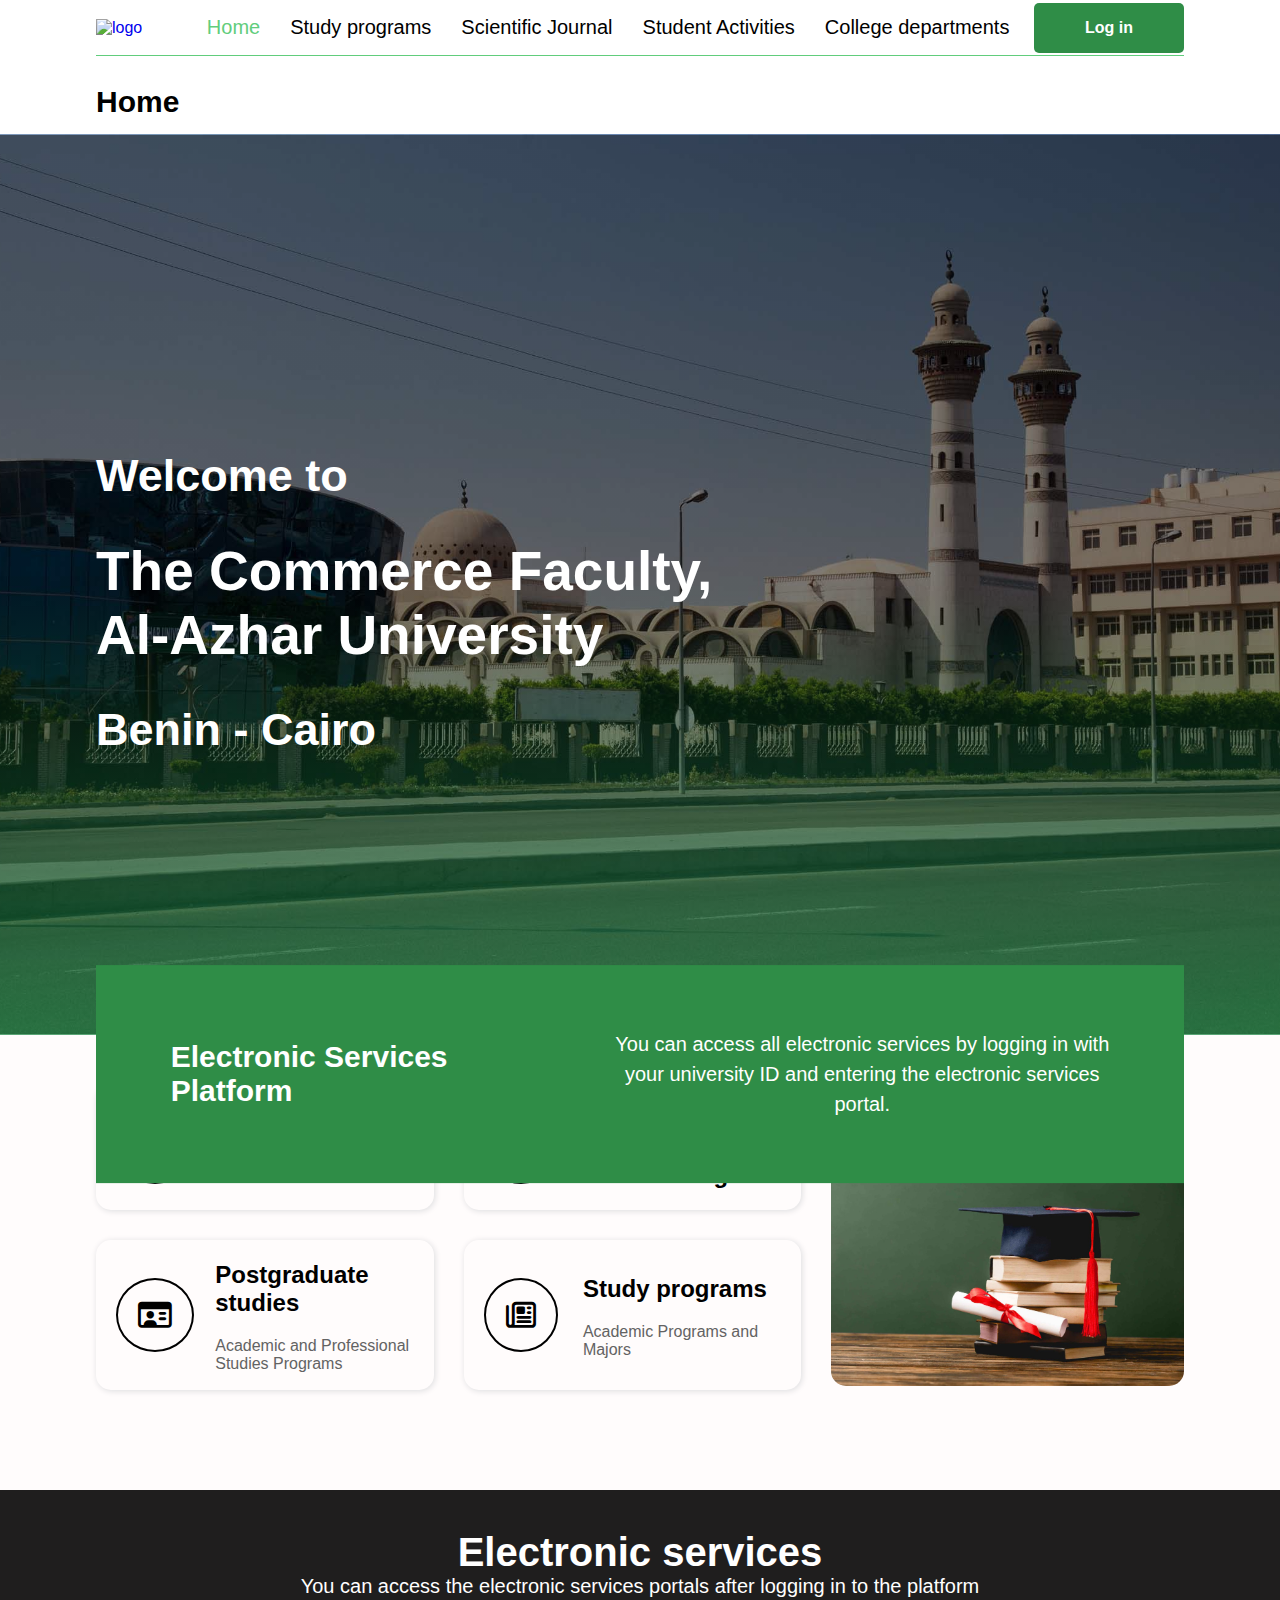
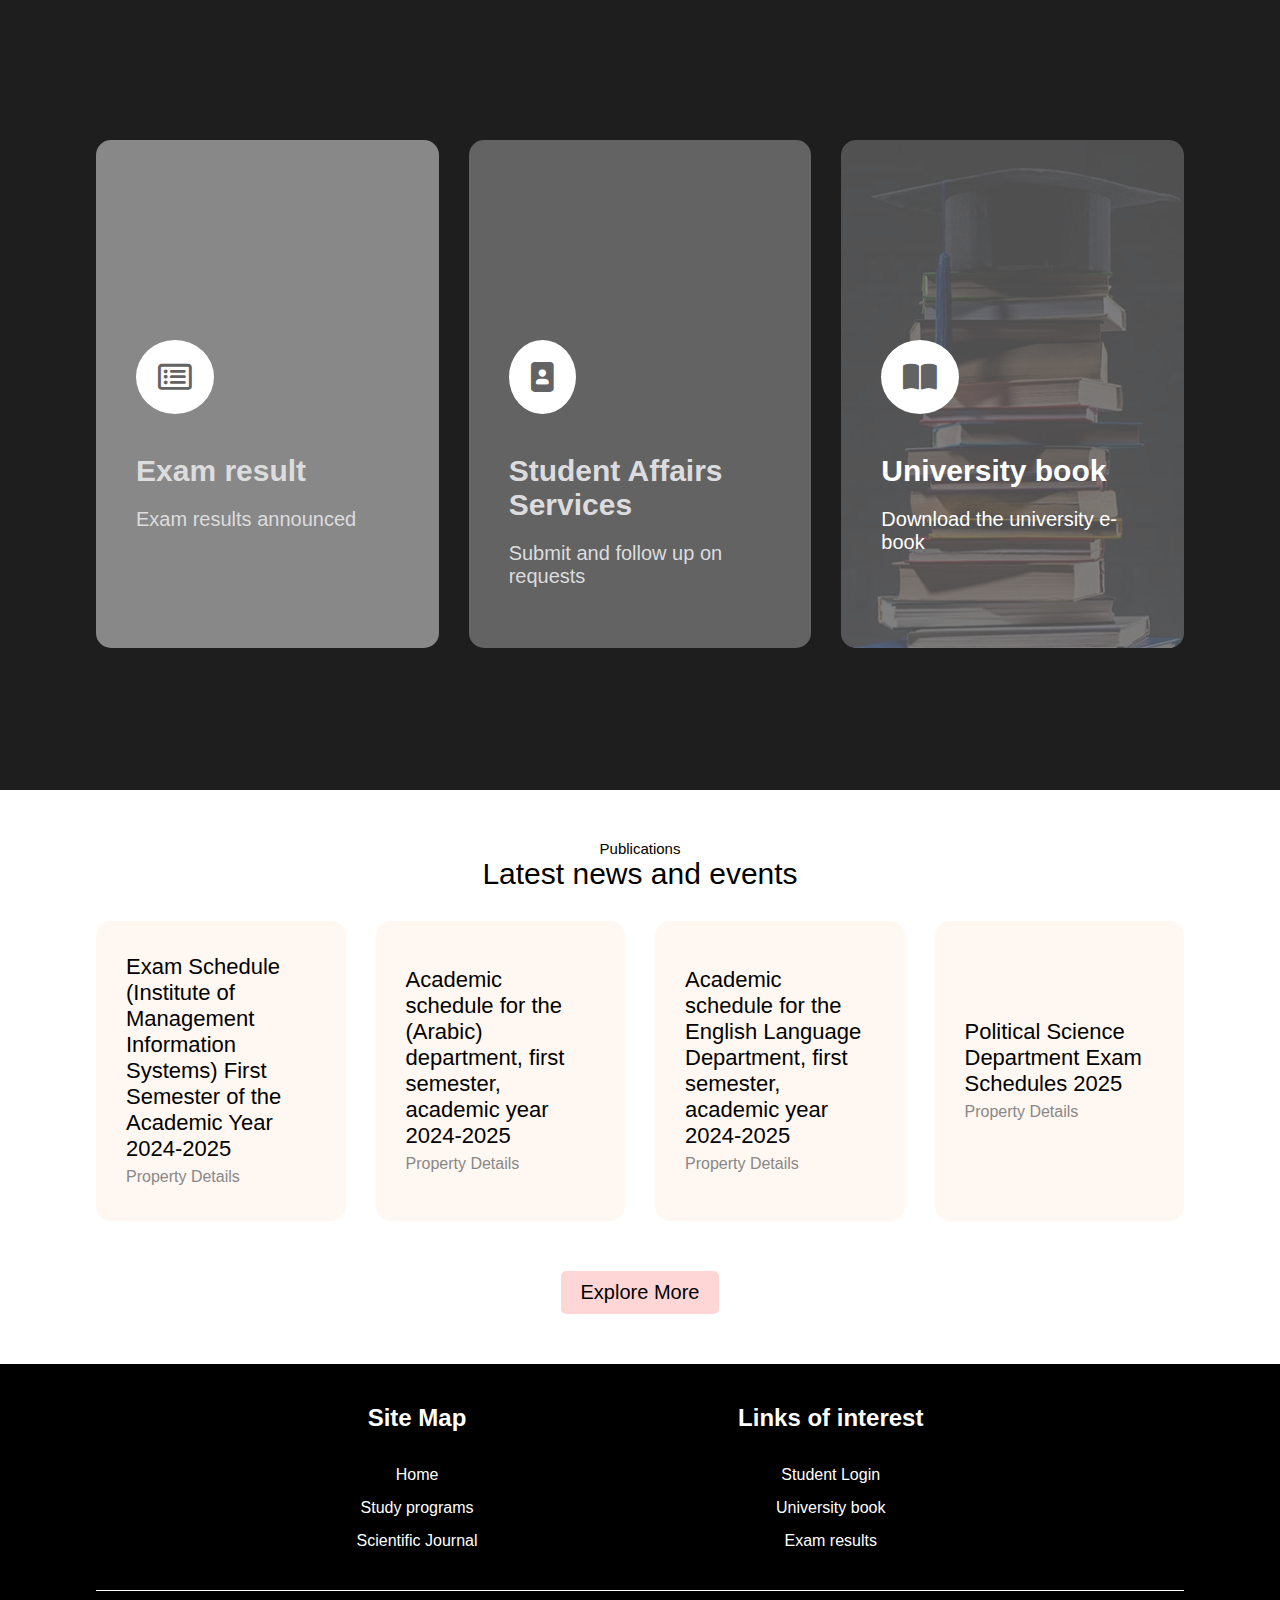
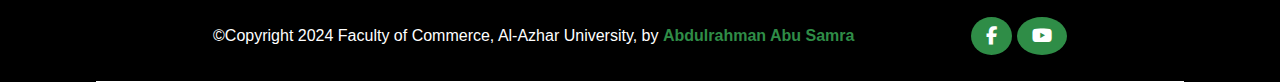
==== index.html @ 84f3041b "start" ====
<!DOCTYPE html>
<html lang="en">
<head>
    <meta charset="UTF-8">
    <meta name="viewport" content="width=device-width, initial-scale=1.0">
    <title >Faculty of Commerce</title>
    <link rel="stylesheet" href="css/style.css">
    <link rel="stylesheet" href="css/all.min.css">
<body>
    <header class="navbar">
        <div class="container">
            <a href="index.html"><img src="https://azharcom.com/wp-content/uploads/2024/09/azhar-logo-04.png" class="logo" alt="logo"></a>
            <ul class="list">
                <li><a href="index.html" class="active">Home</a></li>
                <li><a href="Study programs .html">Study programs</a></li>
                <li><a href="Scientific Journal .html">Scientific Journal</a></li>
                <li><a href="Student Activities .html">Student Activities</a></li>
                <li><a href="College departments .html">College departments</a></li>
            </ul>
            <a href="log in .html">
                <button>Log in</button>
            </a>
        </div>
    </header>
    <section class="section-1" id="section-1">
        <h2 class="title-section-1 container">
            Home
        </h2>
        <div class="image">
            <img src="image/S2.jpg" alt="photo" class="image-1">
        </div>
        <div class="overlay"></div>
        <div class="container">
            <div class="contact">
                <h2>Welcome to </h2>
                <h1>The Commerce Faculty, <br> Al-Azhar University</h1>
                <h2>Benin - Cairo</h2>
            </div>
            <div class="contact-bottom">
                <h2>Electronic Services Platform</h2>
                <p>You can access all electronic services by logging in with your university ID and entering the electronic services portal.</p>
            </div>
        </div>
    </section>
    <section class="section-2" id="section-2">
        <div class="container">
            <div class="cards">
                <div class="card">
                    <a href="Faculty members .html"><i class="fa-regular fa-keyboard"></i></a>
                    <div class="text-card">
                        <a href="Faculty members .html">
                            <h2>
                                Faculty members
                            </h2>
                        </a>
                        <p>
                            Faculty introduction
                        </p>
                    </div>
                </div>
                <div class="card">
                    <a href="the Dean of the College .html">
                        <i class="fa-solid fa-bars-progress"></i>
                    </a>
                    <div class="text-card">
                        <a href="the Dean of the College .html"><h2>Word from Prof. Dr./Dean <br> of the College</h2></a>
                    </div>
                </div>
                <div class="card">
                    <a href="">
                        <i class="fa-regular fa-id-card"></i>
                    </a>
                    <div class="text-card">
                        <a href=""><h2>Postgraduate studies</h2></a>
                        <p>Academic and Professional Studies Programs</p>
                    </div>
                </div>
                <div class="card">
                    <a href="Study programs .html">
                        <i class="fa-regular fa-newspaper"></i>
                    </a>
                    <div class="text-card">
                        <a href="Study programs .html"><h2>Study programs</h2></a>
                        <p>Academic Programs and Majors</p>
                    </div>
                </div>
            </div>
            <div class="text-img-section-2">
                <h2>College introduction</h2>
                <img src="/image/صورة في الصفحة الرئيسية.jpg" alt="">
            </div>
        </div>
    </section>
    <!-- start section 3 -->
    <section class="section-3" id="section-3">
        <div class="title-section-3">
            <h2>
                Electronic services
            </h2>
            <p>You can access the electronic services portals after logging in to the platform</p>
        </div>
        <div class="container">
            <div class="cards">
                <div class="card">
                    <a href=""><i class="fa-regular fa-rectangle-list"></i></a>
                    <a href="">
                        <h2>
                            Exam result
                        </h2>
                    </a>
                    <p>Exam results announced</p>
                </div>
                <div class="card">
                    <a href=""><i class="fa-solid fa-image-portrait"></i></a>
                    <a href="">
                        <h2>
                            Student Affairs Services
                        </h2>
                    </a>
                    <p>Submit and follow up on requests</p>
                </div>
                <div class="card">
                    <a href=""><i class="fa-solid fa-book-open"></i></a>
                    <a href="">
                        <h2>
                            University book
                        </h2>
                    </a>
                    <p>
                        Download the university e-book
                    </p>
                    <div class="img-over">
                        <img src="image/book.jpg" alt="photo">
                    </div>
                    <div class="overlay"></div>
                </div>
            </div>
        </div>
    </section>
    <!-- end section 3 -->
    <!-- start section 4 -->
    <section class="section-4" id="section-4">
        <div class="title-section-4">
            <p>Publications</p>
            <h2>
                Latest news and events
            </h2>
        </div>
        <div class="container">
            <div class="cards">
                <div class="card">
                    <a href="">
                        <p>
                            Exam Schedule (Institute of Management Information Systems) First Semester of the Academic Year 2024-2025 <br>
                            <span>
                                Property Details
                            </span>
                        </p>
                    </a>
                </div>
                <div class="card">
                    <a href="">
                        <p>
                            Academic schedule for the (Arabic) department, first semester, academic year 2024-2025 <br>
                            <span>
                                Property Details
                            </span>
                        </p>
                    </a>
                </div>
                <div class="card">
                    <a href="">
                        <p>
                            Academic schedule for the English Language Department, first semester, academic year 2024-2025 <br>
                            <span>
                                Property Details
                            </span>
                        </p>
                    </a>
                </div>
                <div class="card">
                    <a href="">
                        <p>
                            Political Science Department Exam Schedules 2025 <br>
                            <span>
                                Property Details
                            </span>
                        </p>
                    </a>
                </div>
            </div>
        </div>
        <a href="">
            <button>
                Explore More
            </button>
        </a>
    </section>
    <!-- end section 4 -->
     <!-- footer -->
      <footer>
        <div class="container">
            <div class="footer-up">
                <div class="Site-Map">
                    <h2>
                        Site Map
                    </h2>
                    <a href="#">Home</a>
                    <a href="#">Study programs</a>
                    <a href="#">Scientific Journal</a>
                </div>
                <div class="Links">
                    <h2>
                        Links of interest
                    </h2>
                    <a href="">Student Login</a>
                    <a href="">University book</a>
                    <a href="">Exam results</a>
                </div>
            </div>
            <div class="footer-dawn">
                <p>
                    ©Copyright 2024 Faculty of Commerce, Al-Azhar University, by <a href="" class="portfolio">Abdulrahman Abu Samra</a>
                </p>
                <div class="icon">
                    <a href=""><i class="fa-brands fa-facebook-f"></i></i></a>
                    <a href=""><i class="fa-brands fa-youtube"></i></a>
                </div>
            </div>
        </div>
     <!-- footer -->
    <script src="../javascript/script.js"></script>
</body>
</html>
---- css/style.css ----
@import url("https://fonts.googleapis.com/css2?family=Cairo:wght@200..1000&family=Lobster&family=Roboto:ital,wght@0,100;0,300;0,400;0,500;0,700;0,900;1,100;1,300;1,400;1,500;1,700;1,900&display=swap");
* {
  -webkit-box-sizing: border-box;
  -moz-box-sizing: border-box;
  box-sizing: border-box;
}
:root {
  --main-green: #2f8d47;
  --light-green: #61cd7c;
  --hover-button: #011640;
  --black: #000000;
  --dark-gray: rgb(99, 99, 99);
  --gray: #888888;
  --light-gray: #dcdcde;
  --background-card: #fff7f1;
  --white: #ffffff;
  --main-button: #ffd6d6;
}
html {
  scroll-behavior: smooth;
}
body {
  font-family: Arial, sans-serif;
  margin: 0px;
}
ul {
  list-style: none;
}
a {
  text-decoration: none;
}
button {
  cursor: pointer;
}
.section-top {
  margin-top: 100px;
}
.container {
  width: 85%;
  margin: auto;
}
/* start navbar */
.navbar {
  background-color: var(--white);
  z-index: 10;
  position: fixed;
  top: 0px;
  width: 100%;
  align-content: center;
}
.navbar .container {
  display: flex;
  justify-content: space-between;
  align-items: center;
  border-bottom: 1px solid var(--light-green);
}
.navbar .logo {
  width: 100%;
}
.navbar .container .list {
  display: flex;
}
.navbar .container .list li {
  font-size: 20px;
  align-items: center;
}
.navbar .container .list li .active,
.navbar .container .list li a:hover {
  color: var(--light-green);
}
.navbar .container .list li a {
  color: var(--black);
  padding: 15px;
  transition: 0.4s ease;
}
.navbar button {
  background-color: var(--main-green);
  color: var(--white);
  font-size: 16px;
  font-weight: bold;
  width: 150px;
  height: 50px;
  border-radius: 5px;
  border: 0px;
  transition: all 0.3s ease;
}
.navbar button:hover {
  background-color: var(--light-green);
}
/* end navbar */

/* start section-1 */
.section-1 {
  padding-top: 70px;
  width: 100%;
}
.section-1 .title-section-1 {
  padding: 15px 0px;
  font-size: 30px;
  position: relative;
}
.section-1 .image {
  width: 100%;
  height: 850px;
}
.section-1 img {
  width: 100%;
  /* height: 100%; */
  height: 100vh;
  object-fit: cover;
}
.section-1 .overlay {
  position: absolute;
  top: 0px;
  left: 0px;
  height: 100%;
  width: 100%;
  margin-top: 135px;
  background: linear-gradient(
    to bottom,
    rgba(0, 0, 0, 0.5) 50%,
    rgba(21, 128, 61, 0.7) 100%
  );
}
.section-1 .contact {
  position: absolute;
  top: 50%;
  color: var(--white);
}
.section-1 .contact h1 {
  font-size: 55px;
  font-weight: bold;
}
.section-1 .contact h2 {
  font-size: 45px;
  font-weight: bold;
  margin: 0px;
}
.section-1 .contact-bottom {
  display: flex;
  align-items: center;
  justify-content: space-around;
  position: absolute;
  bottom: 0px;
  transform: translateY(130%);
  width: 85%;
  margin: auto;
  padding: 50px;
  background-color: var(--main-green);
  color: var(--white);
}
.section-1 .contact-bottom h2 {
  font-size: 30px;
  font-weight: bold;
  width: 40%;
}
.section-1 .contact-bottom p {
  font-size: 20px;
  margin: 0px;
  line-height: 30px;
  text-align: justify;
  width: 50%;
  text-align: center;
}
/* end navbar */

/* start section-2 */
.section-2 {
  width: 100%;
  background-color: rgb(255, 252, 252);
}
.section-2 .container {
  padding: 100px 0px;
  display: grid;
  grid-template-columns: 2fr 1fr;
  gap: 30px;
}
.section-2 .cards {
  display: grid;
  grid-template-columns: 1fr 1fr;
  gap: 30px;
}
.section-2 .card {
  padding: 0px 20px;
  display: grid;
  grid-template-columns: 1fr 2fr;
  align-items: center;
  box-shadow: 1px 1px 6px var(--light-gray);
  border-radius: 15px;
}
.card i {
  font-size: 30px;
  color: var(--black);
  border: 2px solid var(--black);
  padding: 20px;
  border-radius: 100%;
  text-align: center;
  transition: all 0.3s ease;
}
.section-2 .card a {
  color: var(--black);
  transition: color 0.3s ease;
}
.section-2 .card a:hover,
.section-2 .card i:hover {
  color: var(--main-green);
}
.section-2 .card i:hover {
  border: 2px solid var(--main-green);
}
.section-2 .card p {
  color: var(--dark-gray);
}
.section-2 .text-img-section-2 {
  text-align: center;
}
.section-2 img {
  width: 100%;
  border-radius: 15px;
  object-fit: cover;
}
/* end section-2 */

/* start section-3 */
.section-3 {
  padding-top: 40px;
  height: 100vh;
  width: 100%;
  display: flex;
  flex-direction: column;
  align-items: center;
  background-color: rgb(31, 30, 30);
  text-align: center;
  color: var(--white);
}
.section-3 .title-section-3 h2 {
  font-size: 40px;
  font-weight: bold;
  margin: 0px;
}
.section-3 .title-section-3 p {
  font-size: 20px;
  margin: 0px;
}
.section-3 .container .cards {
  display: grid;
  grid-template-columns: 1fr 1fr 1fr;
  gap: 30px;
}
.section-3 .card {
  text-align: start;
  padding: 200px 40px 40px;
  border-radius: 15px;
}
.section-3 .card:first-child,
.section-3 .card:first-child a {
  background-color: var(--gray);
  color: var(--light-gray);
}
.section-3 .card:nth-child(2),
.section-3 .card:nth-child(2) a {
  background-color: var(--dark-gray);
  color: var(--light-gray);
}
.section-3 .card:last-child h2,
.section-3 .card:last-child i,
.section-3 .card:last-child p {
  position: relative;
  z-index: 3;
}
.section-3 .card:last-child {
  position: relative;
}
.section-3 .card .img-over {
  z-index: 1;
}
.section-3 .card:last-child img {
  width: 100%;
  height: 100%;
  object-fit: cover;
  border-radius: 15px;
  position: absolute;
  top: 0px;
  left: 0px;
}
.section-3 .overlay {
  position: absolute;
  top: 0px;
  left: 0px;
  height: 100%;
  width: 100%;
  background-color: rgba(99, 99, 99, 0.8);
  border-radius: 15px;
  z-index: 2;
}
.section-3 .card h2 {
  font-size: 30px;
  font-weight: bold;
  margin: 40px 0px 0px;
}
.section-3 .card p {
  font-size: 20px;
}
.section-3 .card i {
  background-color: var(--white);
  color: var(--dark-gray);
  border: 2px solid var(--white);
}
.section-3 .card a {
  color: var(--white);
}
/* end section-3 */
/* start section-4 */
.section-4 {
  height: auto;
  width: 100%;
  display: flex;
  flex-direction: column;
  align-items: center;
  background-color: var(--white);
  text-align: center;
  padding: 50px 0px;
}
.section-4 .title-section-4 h2 {
  font-size: 30px;
  font-weight: 100;
  margin: 0px 0px 30px 0px;
}
.section-4 .title-section-4 p {
  font-size: 15px;
  margin: 0px;
}
.section-4 .container .cards {
  display: grid;
  grid-template-columns: 1fr 1fr 1fr 1fr;
  gap: 30px;
}
.section-4 .card {
  display: flex;
  align-items: center;
  padding: 0px 30px;
  text-align: start;
  height: 300px;
  width: 100%;
  border-radius: 15px;
  background-color: var(--background-card);
  transition: all 0.3s ease;
}
.section-4 .card:hover {
  box-shadow: 1px 1px 20px rgba(92, 92, 92, 0.5);
}
.section-4 .container .cards .card p {
  color: black;
  font-size: 22px;
}
.section-4 .container .cards .card span {
  color: var(--gray);
  font-size: 16px;
}
.section-4 button {
  background-color: var(--main-button);
  color: var(--black);
  border: none;
  font-size: 20px;
  margin-top: 50px;
  padding: 10px 20px;
  border-radius: 5px;
  cursor: pointer;
  transition: all 0.5s ease;
}
.section-4 button:hover {
  background-color: var(--hover-button);
  color: var(--white);
}
/* end section-4 */

/* start footer */
footer {
  background-color: var(--black);
  width: 100%;
  height: auto;
}
footer .container {
  display: flex;
  flex-direction: column;
  align-items: center;
}
footer .container .footer-up {
  display: flex;
  justify-content: space-evenly;
  width: 100%;
  padding: 20px 0px 40px;
  border-bottom: 1px solid var(--white);
}
footer .container .footer-up .Site-Map,
footer .container .footer-up .Links {
  display: flex;
  gap: 15px;
  flex-direction: column;
  align-items: center;
  color: var(--white);
}
footer .container .footer-up .Site-Map a,
footer .container .footer-up .Links a {
  color: var(--white);
  transition: all 0.3s ease;
}
footer .container .footer-up .Site-Map a:hover,
footer .container .footer-up .Links a:hover {
  color: var(--light-green);
  scale: 1.1;
}
footer .container .footer-dawn {
  display: flex;
  justify-content: space-evenly;
  align-items: center;
  width: 100%;
  padding: 20px 0px 20px;
  border-bottom: 1px solid var(--white);
  color: var(--white);
}
footer .container .footer-dawn a {
  color: var(--white);
}
footer .container .footer-dawn i {
  background-color: var(--main-green);
  padding: 10px 15px;
  font-size: 18px;
  margin: 0px;
  border-radius: 100%;
  transition: all 0.3s ease;
}
footer .container .footer-dawn i:hover {
  background-color: var(--light-green);
  scale: 1.1;
}
footer .container .footer-dawn .portfolio {
  color: var(--main-green);
  font-weight: bold;
}
footer .container .footer-dawn .portfolio:hover {
  color: var(--light-green);
}
/* end footer */

/* Study programs */
.Study-programs {
  margin-top: 100px;
}
.Study-programs .container h1{
  font-size: 45px;
}
.Study-programs .container h2{
  font-size: 35px;
}
.Study-programs .program {
  margin-bottom: 10px;
  border: 1px solid #ddd;
  border-radius: 4px;
  transition: all 0.3s ease;
}
.Study-programs .program-header {
  display: flex;
  justify-content: space-between;
  align-items: center;
  padding: 15px;
  cursor: pointer;
  background-color: #f9f9f9;
}
.Study-programs .program-header:hover {
  background-color: #f0f0f0;
}
.Study-programs .program-header h3 {
  margin: 0;
  color: #000;
  font-size: 16px;
  transition: color 0.3s ease;
}
.Study-programs .program-header.active h3 {
  color: #2e7d32;
}
.Study-programs .toggle-icon {
  font-size: 20px;
  color: #666;
}
.Study-programs .program-content {
  display: none;
  padding: 15px;
  border-top: 1px solid #ddd;
}
.Study-programs .program-content.show {
  display: block;
}
.Study-programs ul {
  list-style-type: none;
  padding: 0;
  margin: 0;
}
.Study-programs li {
  padding: 5px 0;
  margin-left: 5px;
  color: #666;
  list-style:disc;
}
.Study-programs p {
  margin: 0 0 10px 0;
  color: #666;
}
/* Student Activities */

/* Scientific Journal */
.Scientific-Journal .container{
  display: flex;
  flex-direction: column;
  align-items: start;
  justify-content: center;
  height: auto;
  margin-top: 100px;
}
.Scientific-Journal .container h1 {
  font-size: 40px;
  font-weight: bold;
  margin: 0px;
}
.Scientific-Journal .container h3 {
  font-size: 35px;
  font-weight: bold;
  margin: 20px 0px;
}
.Scientific-Journal .container p {
  font-size: 20px;
  text-indent: 30px;
  line-height: 30px;
}
.Scientific-Journal .container img {
  width: 50%;
  height: auto;
  margin: 20px auto;
  object-fit: cover;
}
/* Scientific Journal */

/* Student Actives and College departments */
.Student-Actives {
  margin-top: 100px;
}
.Student-Actives h1 {
  text-align: start;
  color: #2c3e50;
  margin-bottom: 30px;
  font-size: 45px;
}
.Student-Actives .subtitle {
  text-align: center;
  color: #666;
  margin-bottom: 20px;
}
.Student-Actives table {
  width: 100%;
  border-collapse: collapse;
  background-color: white;
  box-shadow: 0 1px 3px rgba(0, 0, 0, 0.1);
  margin-bottom: 20px;
}
.Student-Actives th, td {
  padding: 15px;
  text-align:start;
  border: 1px solid #909090;
}
.Student-Activities th {
  color: white;
  font-weight: 600;
}
.Student-Activities tr:nth-child(even) {
  background-color: #f9f9f9;
}
.Student-Activities tr:hover {
  background-color: #f5f5f5;
}
@media (max-width: 768px) {
  .Student-Activities table {
    display: block;
    overflow-x: auto;
  }
  .Student-Activities th, td {
    padding: 0.5rem;
    font-size: 0.9rem;
  }
  .Student-Activities h1 {
    font-size: 20px;
  }
}
.light-gray {
  background-color: #efefef;
}
.College-departments p {
  color: var(--dark-gray);
}
/* Student Actives and College departments */

/* log in */
.login {
  width: 100%;
  height: auto;
}
.login .container {
  display: flex;
  flex-direction: column;
  align-items: center;
  justify-content: center;
  height: 100vh;
}
.login .form-container {
  margin: 50px auto 0px;
  width: 50%;
  height: 80%;
  transform-style: preserve-3d;
  transition: transform 0.8s;
}
.login-form,
.signup-form,
.forgot-form {
  position: absolute;
  display: flex;
  flex-direction: column;
  align-items: center;
  justify-content: center;
  width: 100%;
  height: 100%;
  /* padding: 40px; */
  background: white;
  border-radius: 10px;
  box-shadow: 0 0 20px rgba(0, 0, 0, 0.1);
  backface-visibility: hidden;
}
.login .signup-form {
  transform: rotateY(180deg);
  /* overflow-y: auto; */
}
.login .forgot-form {
  transform: rotateY(-180deg);
}
.login  .form-container.flip-signup {
  transform: rotateY(180deg);
}
.login .form-container.flip-forgot {
  transform: rotateY(-180deg);
}
.login h2 {
  text-align: center;
  margin-bottom: 30px;
  color: var(--black);
}
.login .form-group {
  width: 100%;
  margin-bottom: 20px;
  position: relative;
}
.login label {
  display: block;
  margin-bottom: 8px;
  color: var(--gray);
  font-size: 14px;
}
.login input {
  width: 100%;
  padding: 12px;
  border: 1px solid #ddd;
  border-radius: 5px;
  font-size: 14px;
  transition: border-color 0.3s;
}
.login input:focus {
  border-color: var(--light-green);
  outline: none;
}
.login button {
  width: 100%;
  padding: 12px;
  background: var(--main-green);
  color: white;
  border: none;
  border-radius: 5px;
  cursor: pointer;
  font-size: 16px;
  transition: background 0.3s;
}
.login button:hover {
  background: var(--light-green);
}
.login .links {
  margin-top: 20px;
  text-align: center;
}
.login .links a {
  color: var(--main-green);
  text-decoration: none;
  margin: 0 10px;
  font-size: 14px;
}
.login .links a:hover {
  text-decoration: underline;
  color: var(--light-green);
}
/* log in */

/* the Dean of the College */
.the-Dean-of-the-College h1 {
  font-size: 40px;
  font-weight: bold;
  margin-bottom: 30px;
}
.the-Dean-of-the-College p {
  color: var(--gray);
  font-size: 18px;
  line-height: 25px;
  word-spacing: 3px;
}
/* the Dean of the College */

/* Faculty-Members */
.Faculty-Members .table-section {
  background-color: white;
  padding: 20px;
  border-radius: 8px;
  box-shadow: 0 2px 4px rgba(0, 0, 0, 0.1);
  margin-bottom: 40px;
}
.Faculty-Members h1 {
  color: #333;
  text-align: start;
  margin-bottom: 10px;
  font-size: 35px;
}
.Faculty-Members h2 {
  color: #666;
  text-align: start;
  font-size: 1.2em;
  margin-bottom: 20px;
}
.Faculty-Members h3 {
  color: #444;
  margin-bottom: 15px;
}
.Faculty-Members .description {
  color: #666;
  line-height: 1.6;
  margin-bottom: 20px;
  text-align: justify;
}
.Faculty-Members table {
  width: 100%;
  border-collapse: collapse;
  margin-top: 20px;
}
.Faculty-Members th, td {
  padding: 12px;
  text-align: left;
  border: 1px solid #ddd;
}
.Faculty-Members th {
  background-color: #f8f8f8;
  font-weight: bold;
  color: #333;
}
.Faculty-Members tr:nth-child(even) {
  background-color: #f9f9f9;
}
.Faculty-Members tr:hover {
  background-color: #f5f5f5;
}
/* Faculty-Members */
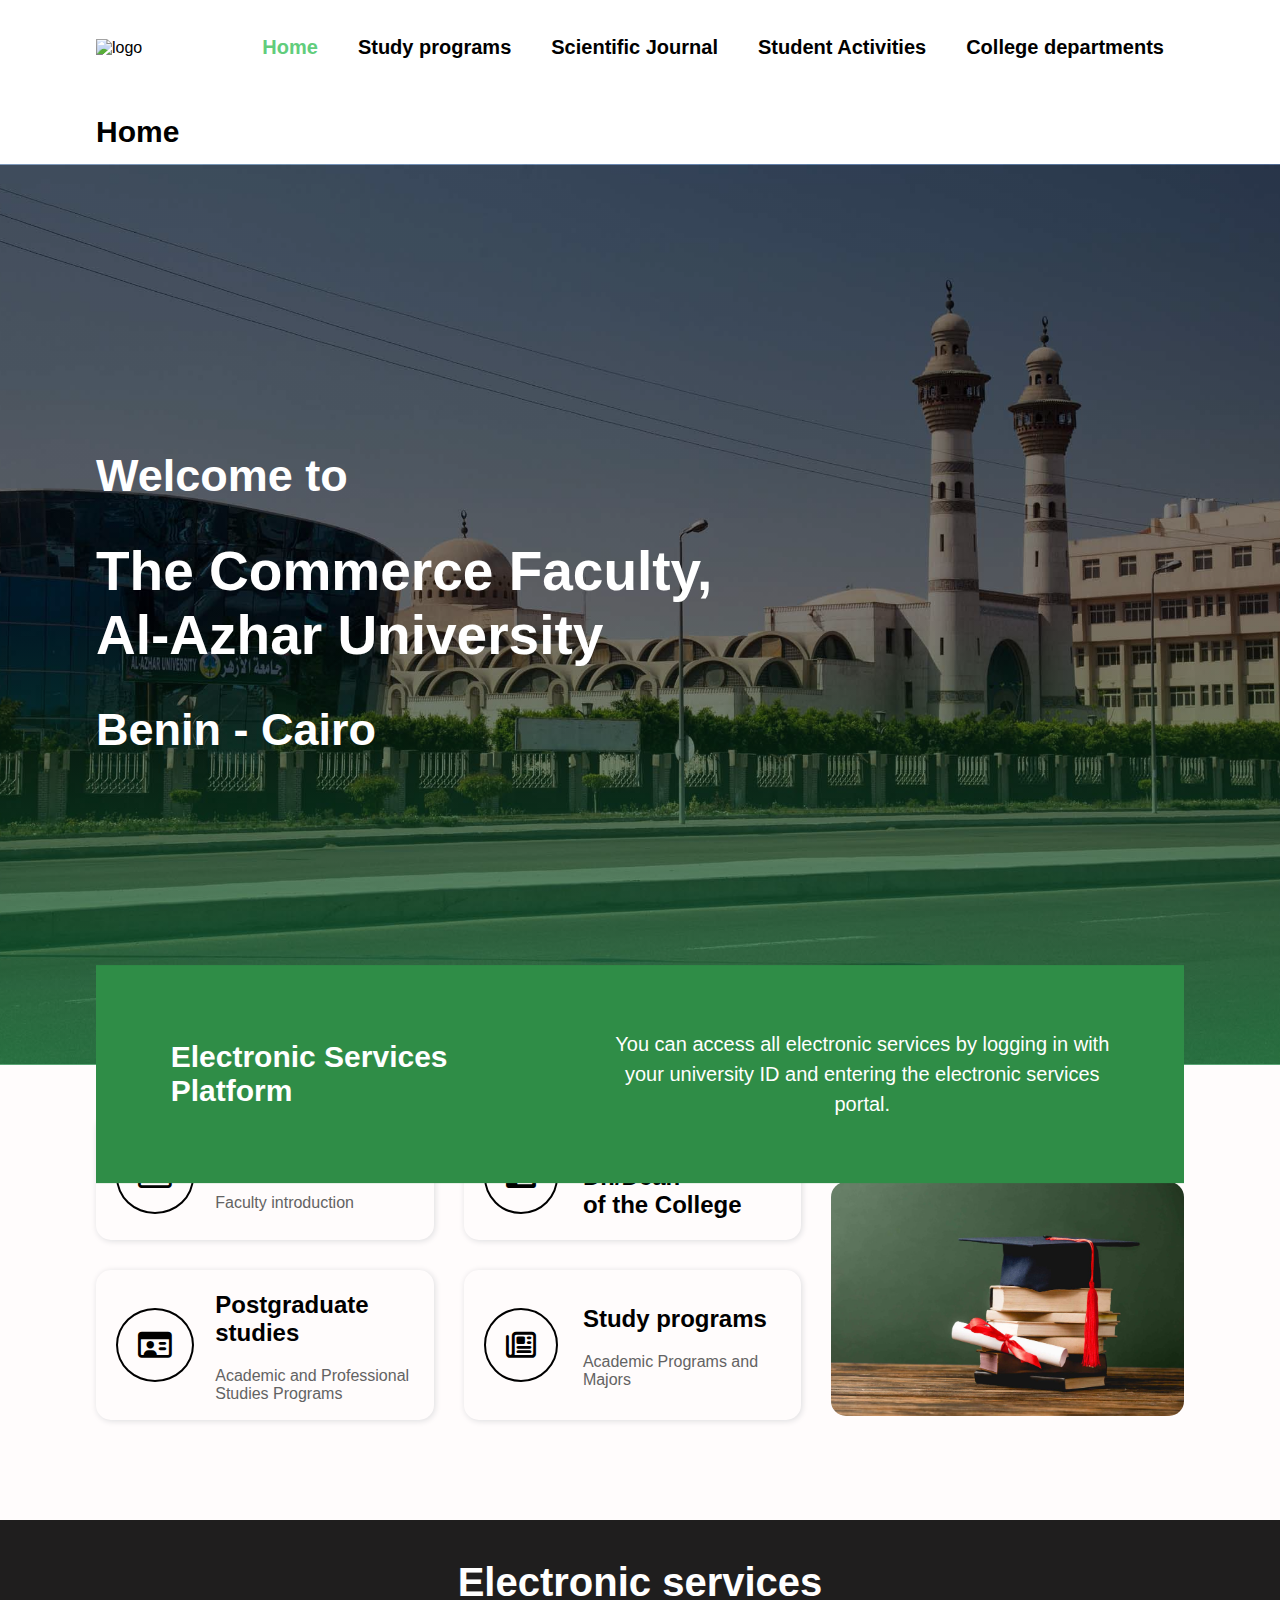
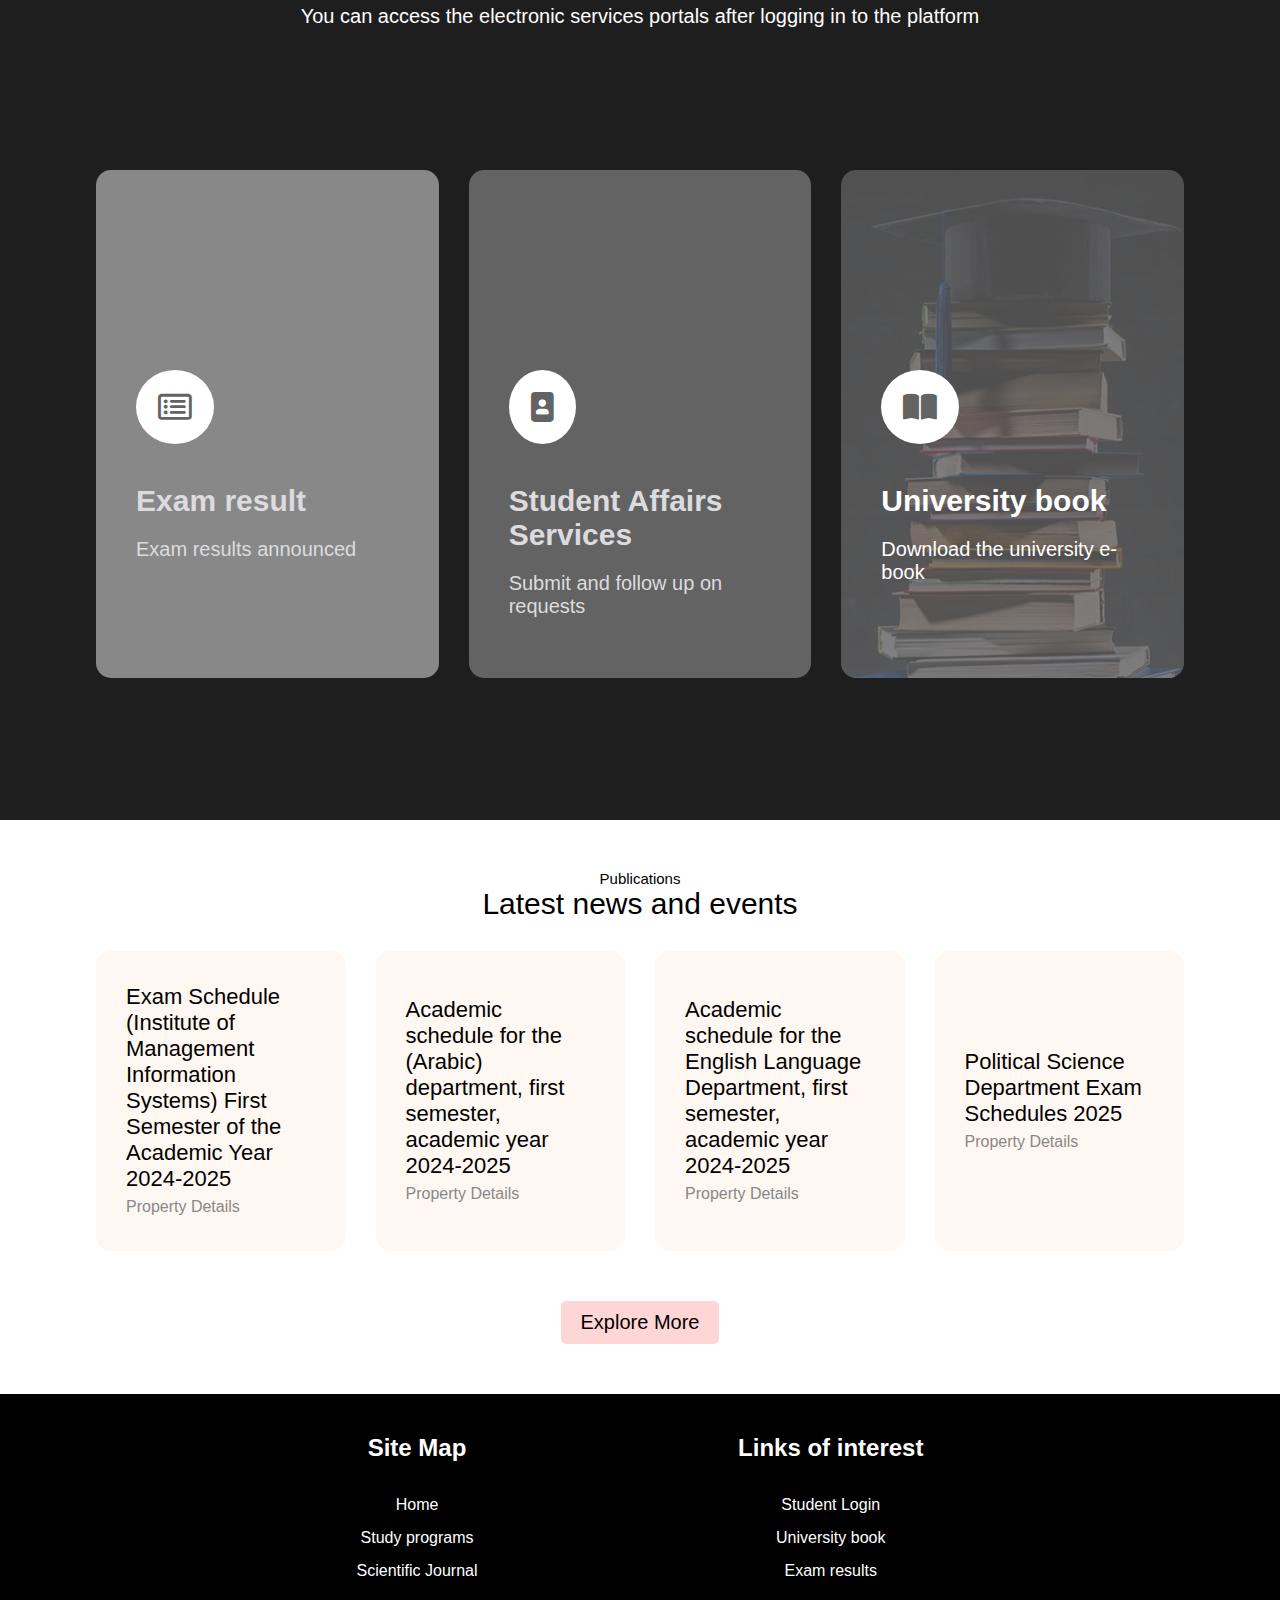
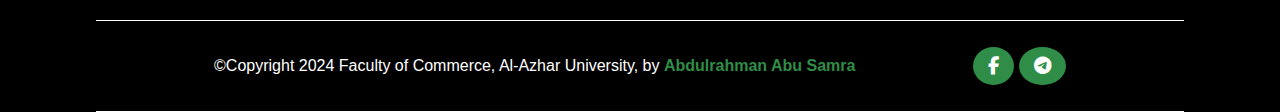
==== commit d8431a07: "mobile" ====
--- a/index.html
+++ b/index.html
@@ -6,23 +6,28 @@
     <title >Faculty of Commerce</title>
     <link rel="stylesheet" href="css/style.css">
     <link rel="stylesheet" href="css/all.min.css">
+    <link rel="stylesheet" href="css/mopaile.css">
 <body>
-    <header class="navbar">
-        <div class="container">
-            <a href="index.html"><img src="https://azharcom.com/wp-content/uploads/2024/09/azhar-logo-04.png" class="logo" alt="logo"></a>
-            <ul class="list">
-                <li><a href="index.html" class="active">Home</a></li>
-                <li><a href="Study programs .html">Study programs</a></li>
-                <li><a href="Scientific Journal .html">Scientific Journal</a></li>
-                <li><a href="Student Activities .html">Student Activities</a></li>
-                <li><a href="College departments .html">College departments</a></li>
-            </ul>
-            <a href="log in .html">
-                <button>Log in</button>
+    <!-- start header -->
+    <header id="header">
+        <div class="container">
+            <a href="index.html">
+                <img src="https://azharcom.com/wp-content/uploads/2024/09/azhar-logo-04.png" class="logo" alt="logo">
             </a>
-        </div>
-    </header>
-    <section class="section-1" id="section-1">
+            <nav>
+                <ul>
+                    <li><a href="index.html" class="active"> Home </a></li>
+                    <li><a href="Study programs .html">Study programs</a></li>
+                    <li><a href="Scientific Journal .html">Scientific Journal</a></li>
+                    <li><li><a href="Student Activities .html">Student Activities</a></li>
+                    <li><a href="College departments .html">College departments</a></li>
+                </ul>
+            </nav>
+            <i class="fa-solid fa-bars"></i>
+        </div>
+      </header>
+      <!-- end header -->
+    <section class="section-1 section-top" id="section-1">
         <h2 class="title-section-1 container">
             Home
         </h2>
@@ -87,7 +92,7 @@
             </div>
             <div class="text-img-section-2">
                 <h2>College introduction</h2>
-                <img src="/image/صورة في الصفحة الرئيسية.jpg" alt="">
+                <img src="image/صورة في الصفحة الرئيسية.jpg" alt="">
             </div>
         </div>
     </section>
@@ -149,7 +154,7 @@
         <div class="container">
             <div class="cards">
                 <div class="card">
-                    <a href="">
+                    <a href="Exam Schedule .html">
                         <p>
                             Exam Schedule (Institute of Management Information Systems) First Semester of the Academic Year 2024-2025 <br>
                             <span>
@@ -159,7 +164,7 @@
                     </a>
                 </div>
                 <div class="card">
-                    <a href="">
+                    <a href="Exam Schedule .html">
                         <p>
                             Academic schedule for the (Arabic) department, first semester, academic year 2024-2025 <br>
                             <span>
@@ -169,7 +174,7 @@
                     </a>
                 </div>
                 <div class="card">
-                    <a href="">
+                    <a href="Exam Schedule .html">
                         <p>
                             Academic schedule for the English Language Department, first semester, academic year 2024-2025 <br>
                             <span>
@@ -179,7 +184,7 @@
                     </a>
                 </div>
                 <div class="card">
-                    <a href="">
+                    <a href="Exam Schedule .html">
                         <p>
                             Political Science Department Exam Schedules 2025 <br>
                             <span>
@@ -205,17 +210,17 @@
                     <h2>
                         Site Map
                     </h2>
-                    <a href="#">Home</a>
-                    <a href="#">Study programs</a>
-                    <a href="#">Scientific Journal</a>
+                    <a href="index.html #section-1">Home</a>
+                    <a href="Study programs .html">Study programs</a>
+                    <a href="Scientific Journal .html">Scientific Journal</a>
                 </div>
                 <div class="Links">
                     <h2>
                         Links of interest
                     </h2>
-                    <a href="">Student Login</a>
+                    <a href="log in .html">Student Login</a>
                     <a href="">University book</a>
-                    <a href="">Exam results</a>
+                    <a href="index.html #section-4">Exam results</a>
                 </div>
             </div>
             <div class="footer-dawn">
@@ -224,11 +229,11 @@
                 </p>
                 <div class="icon">
                     <a href=""><i class="fa-brands fa-facebook-f"></i></i></a>
-                    <a href=""><i class="fa-brands fa-youtube"></i></a>
+                    <a href=""><i class="fa-brands fa-telegram"></i></a>
                 </div>
             </div>
         </div>
      <!-- footer -->
-    <script src="../javascript/script.js"></script>
+    <script src="javascript/script.js"></script>
 </body>
 </html>--- a/css/style.css
+++ b/css/style.css
@@ -32,66 +32,83 @@
 button {
   cursor: pointer;
 }
-.section-top {
-  margin-top: 100px;
-}
 .container {
   width: 85%;
   margin: auto;
 }
-/* start navbar */
-.navbar {
+.section-top {
+  padding-top: 100px;
+}
+.title-section-top {
+  font-size: 45px;
+  font-weight: bold;
+  /* margin: 100px 0px 35px; */
+  text-align: start;
+}
+/* start header */
+header {
   background-color: var(--white);
-  z-index: 10;
   position: fixed;
-  top: 0px;
-  width: 100%;
-  align-content: center;
-}
-.navbar .container {
+  width: 100%;
+  z-index: 20;
+}
+header .container {
   display: flex;
   justify-content: space-between;
   align-items: center;
-  border-bottom: 1px solid var(--light-green);
-}
-.navbar .logo {
-  width: 100%;
-}
-.navbar .container .list {
-  display: flex;
-}
-.navbar .container .list li {
+  text-align: center;
+  padding: 20px 0px;
+}
+header .container a {
+  color: var(--black);
+  transition: 0.3s ease;
+}
+header nav ul {
+  display: flex;
+  align-items: center;
+  text-align: center;
+}
+header nav ul li {
+  position: relative;
+}
+header nav ul li::after {
+  content: "";
+  position: absolute;
+  left: 0px;
+  bottom: -10px;
+  width: 100%;
+  transform: scaleX(0);
+  transition: transform 0.7s ease;
+}
+header nav ul li:hover::after {
+  transform: scaleX(1);
+}
+header nav ul li:hover a {
+  color: var(--light-green);
+}
+header nav ul li .active {
+  color: var(--light-green);
+}
+header nav ul li:hover li a {
+  color: var(--light-green);
+}
+header nav ul li a {
+  color: var(--black);
   font-size: 20px;
-  align-items: center;
-}
-.navbar .container .list li .active,
-.navbar .container .list li a:hover {
-  color: var(--light-green);
-}
-.navbar .container .list li a {
-  color: var(--black);
-  padding: 15px;
-  transition: 0.4s ease;
-}
-.navbar button {
-  background-color: var(--main-green);
-  color: var(--white);
-  font-size: 16px;
-  font-weight: bold;
-  width: 150px;
-  height: 50px;
-  border-radius: 5px;
-  border: 0px;
-  transition: all 0.3s ease;
-}
-.navbar button:hover {
-  background-color: var(--light-green);
-}
-/* end navbar */
-
+  font-weight: bold;
+  padding: 20px;
+}
+
+header .container i {
+  font-weight: 900;
+  color: var(--blue);
+  font-size: 25px;
+  display: none;
+}
+/* end header */
 /* start section-1 */
 .section-1 {
-  padding-top: 70px;
+  padding-top: 100px;
   width: 100%;
 }
 .section-1 .title-section-1 {
@@ -115,7 +132,7 @@
   left: 0px;
   height: 100%;
   width: 100%;
-  margin-top: 135px;
+  margin-top: 165px;
   background: linear-gradient(
     to bottom,
     rgba(0, 0, 0, 0.5) 50%,
@@ -444,13 +461,7 @@
 /* end footer */
 
 /* Study programs */
-.Study-programs {
-  margin-top: 100px;
-}
-.Study-programs .container h1{
-  font-size: 45px;
-}
-.Study-programs .container h2{
+.Study-programs .container h2 {
   font-size: 35px;
 }
 .Study-programs .program {
@@ -500,7 +511,7 @@
   padding: 5px 0;
   margin-left: 5px;
   color: #666;
-  list-style:disc;
+  list-style: disc;
 }
 .Study-programs p {
   margin: 0 0 10px 0;
@@ -509,18 +520,12 @@
 /* Student Activities */
 
 /* Scientific Journal */
-.Scientific-Journal .container{
+.Scientific-Journal .container {
   display: flex;
   flex-direction: column;
   align-items: start;
   justify-content: center;
   height: auto;
-  margin-top: 100px;
-}
-.Scientific-Journal .container h1 {
-  font-size: 40px;
-  font-weight: bold;
-  margin: 0px;
 }
 .Scientific-Journal .container h3 {
   font-size: 35px;
@@ -541,40 +546,31 @@
 /* Scientific Journal */
 
 /* Student Actives and College departments */
-.Student-Actives {
-  margin-top: 100px;
-}
-.Student-Actives h1 {
+.Student-Actives p {
   text-align: start;
-  color: #2c3e50;
-  margin-bottom: 30px;
-  font-size: 45px;
-}
-.Student-Actives .subtitle {
-  text-align: center;
-  color: #666;
   margin-bottom: 20px;
 }
-.Student-Actives table {
+table {
   width: 100%;
   border-collapse: collapse;
   background-color: white;
   box-shadow: 0 1px 3px rgba(0, 0, 0, 0.1);
   margin-bottom: 20px;
 }
-.Student-Actives th, td {
+th,
+td {
   padding: 15px;
-  text-align:start;
+  text-align: start;
   border: 1px solid #909090;
 }
-.Student-Activities th {
-  color: white;
+th {
+  color: var(--black);
   font-weight: 600;
 }
-.Student-Activities tr:nth-child(even) {
+tr:nth-child(even) {
   background-color: #f9f9f9;
 }
-.Student-Activities tr:hover {
+tr:hover {
   background-color: #f5f5f5;
 }
 @media (max-width: 768px) {
@@ -582,7 +578,8 @@
     display: block;
     overflow-x: auto;
   }
-  .Student-Activities th, td {
+  .Student-Activities th,
+  td {
     padding: 0.5rem;
     font-size: 0.9rem;
   }
@@ -615,7 +612,7 @@
   width: 50%;
   height: 80%;
   transform-style: preserve-3d;
-  transition: transform 0.8s;
+  transition: transform 0.8s ease;
 }
 .login-form,
 .signup-form,
@@ -627,7 +624,7 @@
   justify-content: center;
   width: 100%;
   height: 100%;
-  /* padding: 40px; */
+  padding: 40px;
   background: white;
   border-radius: 10px;
   box-shadow: 0 0 20px rgba(0, 0, 0, 0.1);
@@ -640,7 +637,7 @@
 .login .forgot-form {
   transform: rotateY(-180deg);
 }
-.login  .form-container.flip-signup {
+.login .form-container.flip-signup {
   transform: rotateY(180deg);
 }
 .login .form-container.flip-forgot {
@@ -705,11 +702,6 @@
 /* log in */
 
 /* the Dean of the College */
-.the-Dean-of-the-College h1 {
-  font-size: 40px;
-  font-weight: bold;
-  margin-bottom: 30px;
-}
 .the-Dean-of-the-College p {
   color: var(--gray);
   font-size: 18px;
@@ -748,25 +740,93 @@
   margin-bottom: 20px;
   text-align: justify;
 }
-.Faculty-Members table {
-  width: 100%;
-  border-collapse: collapse;
-  margin-top: 20px;
-}
-.Faculty-Members th, td {
-  padding: 12px;
-  text-align: left;
+
+
+
+
+
+
+
+
+
+
+
+
+
+
+.comment-form {
+  background-color: #f9f9f9;
+  padding: 20px;
+  border-radius: 8px;
+  margin-bottom: 30px;
+}
+
+.form-group {
+  margin-bottom: 15px;
+}
+
+input, textarea {
+  width: 100%;
+  padding: 10px;
   border: 1px solid #ddd;
-}
-.Faculty-Members th {
-  background-color: #f8f8f8;
+  border-radius: 4px;
+  font-size: 14px;
+}
+
+textarea {
+  height: 100px;
+  resize: vertical;
+}
+
+button {
+  background-color: #4CAF50;
+  color: white;
+  padding: 10px 20px;
+  border: none;
+  border-radius: 4px;
+  cursor: pointer;
+  font-size: 16px;
+}
+
+button:hover {
+  background-color: #45a049;
+}
+
+.comment {
+  border-bottom: 1px solid #eee;
+  padding: 15px 0;
+  margin-bottom: 15px;
+}
+
+.comment-header {
+  display: flex;
+  justify-content: space-between;
+  margin-bottom: 10px;
+}
+
+.comment-author {
   font-weight: bold;
   color: #333;
 }
-.Faculty-Members tr:nth-child(even) {
-  background-color: #f9f9f9;
-}
-.Faculty-Members tr:hover {
-  background-color: #f5f5f5;
-}
-/* Faculty-Members */+
+.comment-date {
+  color: #888;
+  font-size: 0.9em;
+}
+
+.comment-content {
+  color: #555;
+  line-height: 1.5;
+}
+
+.reply-button {
+  background-color: #f0f0f0;
+  color: #333;
+  padding: 5px 10px;
+  font-size: 14px;
+  margin-top: 10px;
+}
+
+.reply-button:hover {
+  background-color: #e0e0e0;
+}--- a/css/mopaile.css
+++ b/css/mopaile.css
@@ -0,0 +1,281 @@
+:root {
+  --main-green: #2f8d47;
+  --light-green: #61cd7c;
+  --hover-button: #011640;
+  --black: #000000;
+  --dark-gray: rgb(99, 99, 99);
+  --gray: #888888;
+  --light-gray: #dcdcde;
+  --background-card: #fff7f1;
+  --white: #ffffff;
+  --main-button: #ffd6d6;
+}
+@media (max-width: 768px) {
+    .title-section-top {
+        font-size: 35px;
+        font-weight: bold;
+        margin: 0px 0px 0px;
+        text-align: start;
+    }
+    .section-top {
+        padding-top: 90px;
+    }
+  header .container {
+    padding: 10px 0px;
+  }
+  header .container nav ul {
+    display: none;
+    position: absolute;
+    top: 70%;
+    right: 0px;
+    width: 100%;
+    background-color: var(--white);
+    flex-direction: column;
+    border-radius: 10px;
+}
+  header .container nav ul li a {
+    padding: 11px 0px;
+    color: var(--gold);
+    font-size: 18px;
+    font-weight: bold;
+    transition: all 0.5s ease;
+  }
+  header .container nav ul li {
+    margin: 0;
+    padding: 0.7rem 10rem;
+    border: none;
+  }
+  header nav ul li:hover {
+    transform: scaleX(1.3);
+    background-color: var(--light-green);
+    color: var(--white);
+  }
+  header .container nav ul.active {
+    display: flex;
+    flex-direction: column;
+  }
+  header nav ul li .active::after {
+    border-bottom: 0px solid var(--main-green);
+  }
+  header .container i {
+    display: block;
+    color: var(--light-green);
+  }
+  .section-1 .image {
+    width: 100%;
+    height: auto;
+  }
+  .section-1 .overlay {
+    position: absolute;
+    top: 0px;
+    left: 0px;
+    height: 100%;
+    width: 100%;
+    margin-top: 154px;
+    background: linear-gradient(to bottom, rgba(0, 0, 0, 0.5) 50%, rgba(21, 128, 61, 0.7) 100%);
+}
+  .section-1 .contact {
+    position: absolute;
+    top: 50%;
+    color: var(--white);
+  }
+  .section-1 .contact h1 {
+    font-size: 30px;
+    font-weight: bold;
+    margin: 20px 0px;
+  }
+  .section-1 .contact-bottom p {
+    font-size: 20px;
+    margin: 0px;
+    line-height: 30px;
+    width: 90%;
+    text-align: center;
+    padding-bottom: 20px;
+  }
+  .section-1 .contact-bottom {
+    display: flex;
+    flex-direction: column;
+    align-items: center;
+    justify-content: space-around;
+    position: absolute;
+    bottom: 120px;
+    transform: translateY(130%);
+    width: 85%;
+    margin: auto;
+    padding: 0px;
+    background-color: var(--main-green);
+    color: var(--white);
+  }
+  .section-1 .contact-bottom h2 {
+    font-size: 30px;
+    font-weight: bold;
+    width: 90%;
+    text-align: center;
+  }
+  .section-2 .container {
+    padding: 75px 0px;
+    display: flex;
+    flex-direction: column-reverse;
+    grid-template-columns: 1fr;
+    gap: 25px;
+  }
+  .section-2 .cards {
+    display: grid;
+    grid-template-columns: 1fr;
+    gap: 30px;
+  }
+  .section-2 .card {
+    padding: 0px 20px;
+    display: grid;
+    grid-template-columns: 1fr 2fr;
+    height: 200px;
+    text-align: center;
+    align-items: center;
+    box-shadow: 1px 1px 6px var(--light-gray);
+    border-radius: 15px;
+  }
+  .section-3 {
+    padding: 25px 0px;
+    height: auto;
+    width: 100%;
+    display: flex;
+    flex-direction: column;
+    align-items: center;
+    background-color: rgb(31, 30, 30);
+    text-align: center;
+    color: var(--white);
+  }
+  .section-3 .title-section-3 h2 {
+    font-size: 25px;
+    font-weight: bold;
+    padding-bottom: 10px;
+    margin: 0px;
+  }
+  .section-3 .title-section-3 p {
+    font-size: 16px;
+    margin: 0px;
+    padding-bottom: 10px;
+  }
+  .section-3 .container .cards {
+    display: grid;
+    grid-template-columns: 1fr;
+    gap: 30px;
+  }
+  .section-3 .card {
+    text-align: start;
+    padding: 100px 40px 40px;
+    border-radius: 15px;
+  }
+  .section-3 .title-section-3 p {
+    font-size: 16px;
+    margin: 0px;
+    padding-bottom: 20px;
+  }
+  .section-4 {
+    height: auto;
+    width: 100%;
+    display: flex;
+    flex-direction: column;
+    align-items: center;
+    background-color: var(--white);
+    text-align: center;
+    padding: 25px 0px;
+  }
+  .section-4 .title-section-4 h2 {
+    font-size: 25px;
+    font-weight: 100;
+    margin: 0px 0px 20px 0px;
+  }
+  .section-4 .container .cards {
+    display: grid;
+    grid-template-columns: 1fr;
+    gap: 25px;
+  }
+  .section-4 .card {
+    display: flex;
+    align-items: center;
+    padding: 20px 20px;
+    text-align: center;
+    height: 150px;
+    width: 100%;
+    border-radius: 15px;
+    background-color: var(--background-card);
+    transition: all 0.3s ease;
+  }
+  .section-4 .container .cards .card p {
+    color: black;
+    font-size: 18px;
+    margin: 0px;
+  }
+  .section-4 button {
+    background-color: var(--main-button);
+    color: var(--black);
+    border: none;
+    font-size: 20px;
+    margin-top: 25px;
+    padding: 10px 20px;
+    border-radius: 5px;
+    cursor: pointer;
+    transition: all 0.5s ease;
+  }
+  footer .container .footer-up {
+    display: flex;
+    flex-direction: column;
+    justify-content: space-evenly;
+    width: 100%;
+    padding: 0px 0px 20px;
+    border-bottom: 1px solid var(--white);
+  }
+  footer .container .footer-dawn {
+    display: flex;
+    flex-direction: column;
+    justify-content: space-evenly;
+    align-items: center;
+    text-align: center;
+    width: 100%;
+    padding: 20px 0px 20px;
+    border-bottom: 1px solid var(--white);
+    color: var(--white);
+  }
+
+  footer .container .footer-dawn .portfolio {
+    color: var(--main-green);
+    font-weight: bold;
+    display: block;
+    padding-top: 10px;
+  }
+
+
+
+
+
+
+/* Scientific-Journal */
+  .Scientific-Journal .container h3 {
+    font-size: 25px;
+    font-weight: bold;
+    margin: 10px 0px;
+}
+.Scientific-Journal .container p {
+    font-size: 16px;
+    text-indent: 20px;
+    line-height: 25px;
+}
+.Scientific-Journal .container img {
+    width: 100%;
+    height: auto;
+    margin: 20px auto;
+    object-fit: cover;
+}
+/* Scientific-Journal */
+
+/* College departments */
+.College-departments table {
+    width: 100%;
+    border-collapse: collapse;
+    background-color: white;
+    box-shadow: 0 1px 3px rgba(0, 0, 0, 0.1);
+    margin: 20px 0px;
+}
+/* College departments */
+}
